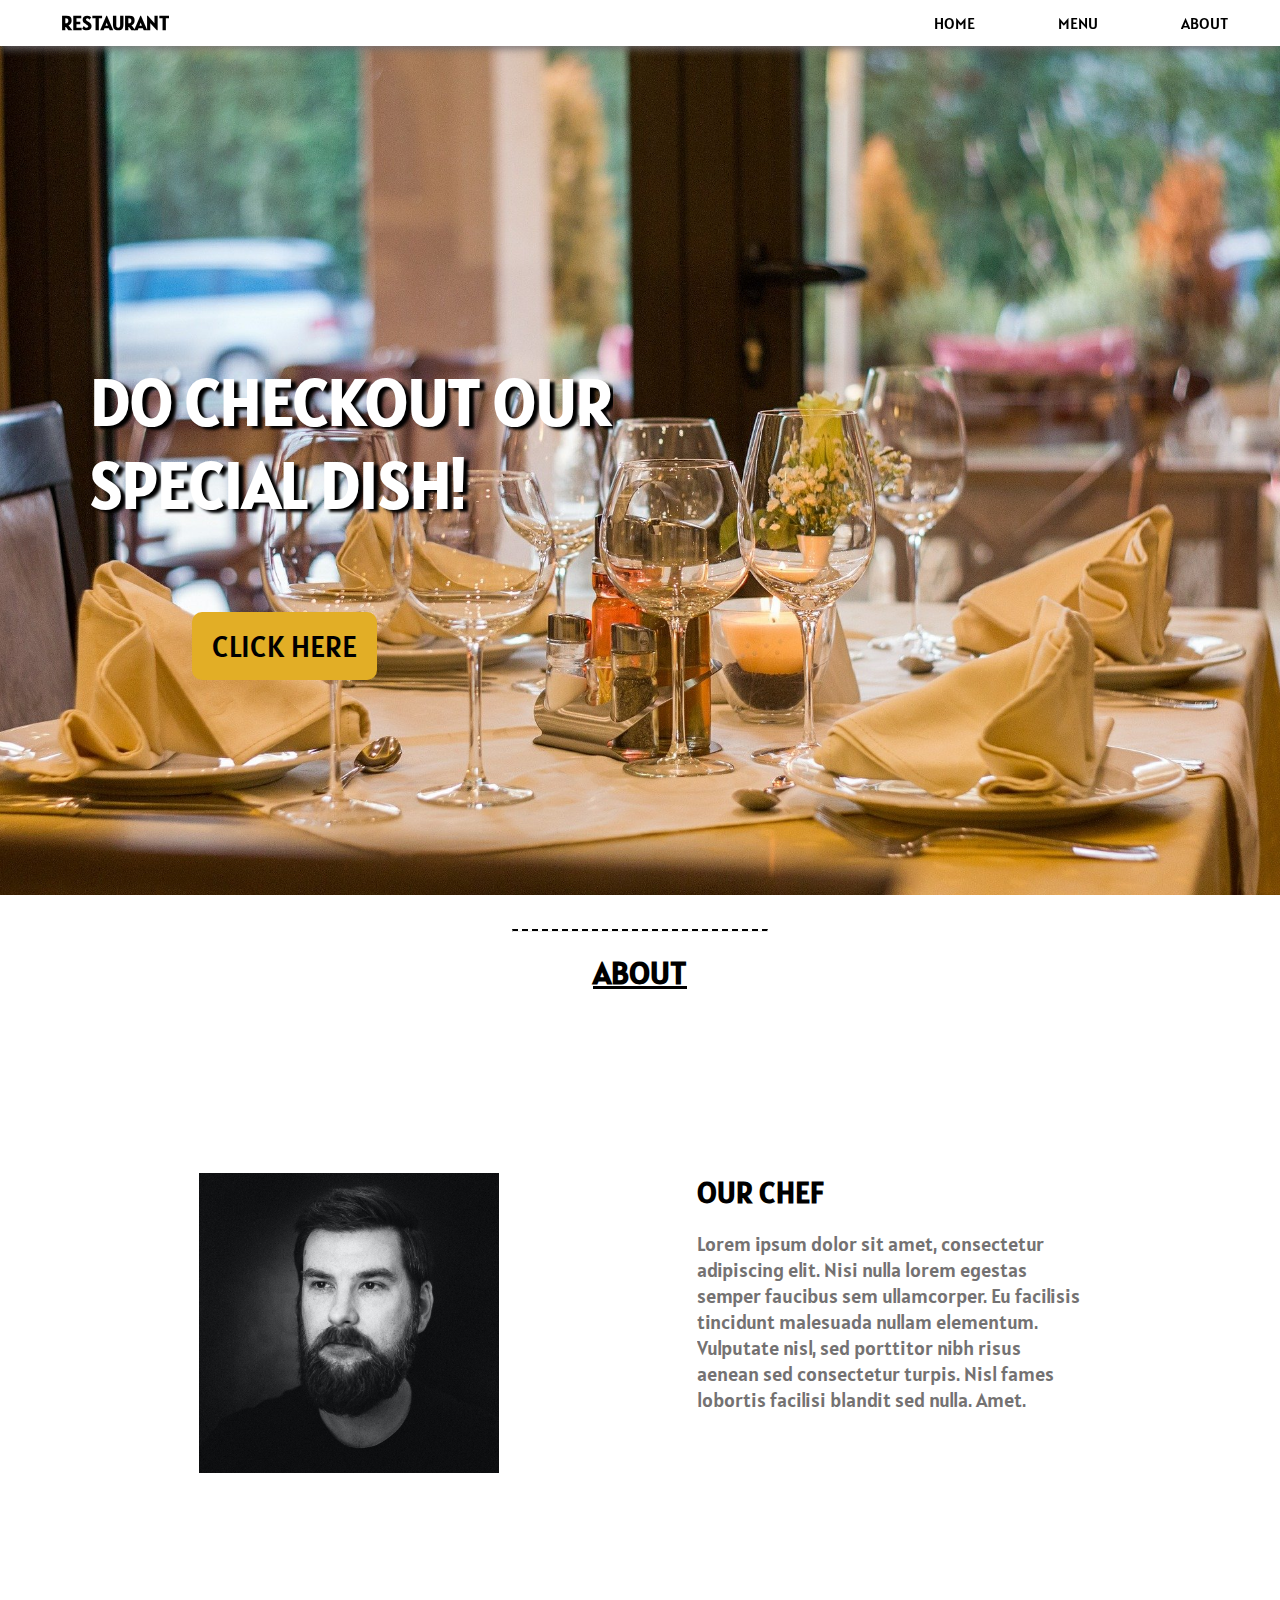
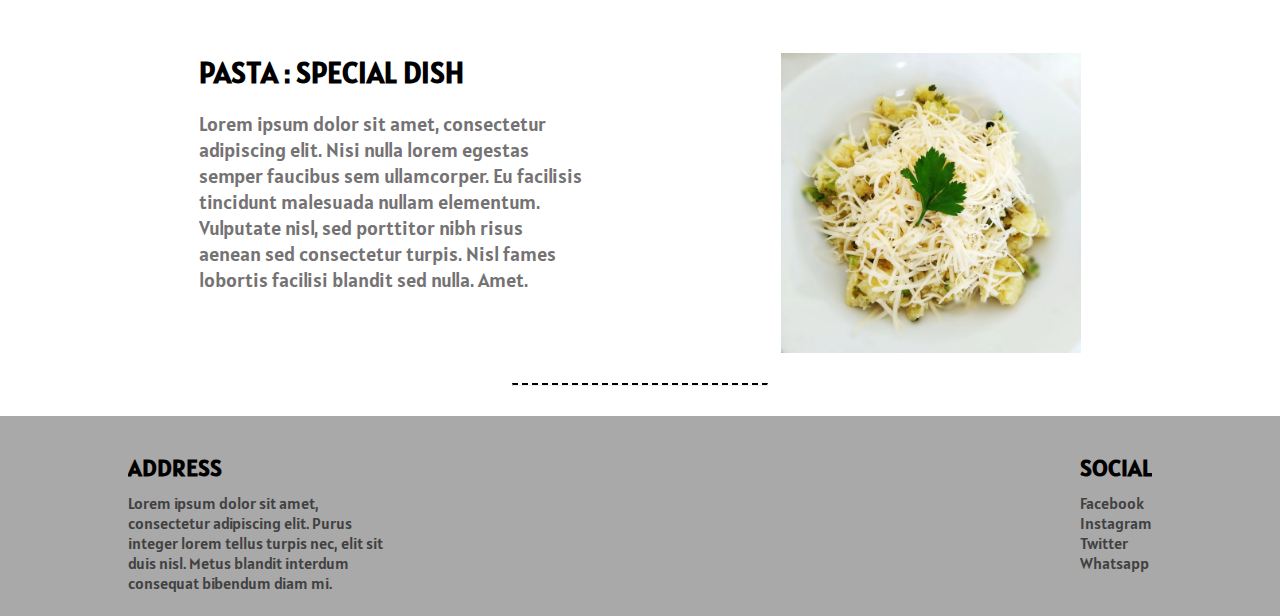
==== about.html @ 155ee310 "First Commit" ====
<!DOCTYPE html>
<html lang="en">
<head>
    <meta charset="UTF-8">
    <meta http-equiv="X-UA-Compatible" content="IE=edge">
    <meta name="viewport" content="width=device-width, initial-scale=1.0">
    <title>About Us</title>
    <link rel="stylesheet" href="/css/styles.css">
    <link rel="preconnect" href="https://fonts.gstatic.com">
    <link href="https://fonts.googleapis.com/css2?family=Alatsi&display=swap" rel="stylesheet">
</head>
<body>
    <header>
        <nav class="header">
            <h1 class="logo">Restaurant</h1>
            <ul class="nav">
                <li>
                    <a href="/index.html">Home</a>
                </li>
                <li>
                    <a href="/menu.html">Menu</a>
                </li>
                <li>
                    <a href="/about.html">About</a>
                </li>
            </ul>
        </nav>
    </header>
    <div class="cover">
        <div class="img">
            <img src="/images/about.jpg" alt="">
            <h1>DO CHECKOUT OUR <br>
                SPECIAL DISH!</h1>
                <button id="button2">CLICK HERE</button>
        </div>
    </div>
    <hr>
    <h1 id="about">
        About 
    </h1>
    <div class="chef">
        <img src="/images/chef.jpg" alt="" id="chef">
        <div>
            <h2>OUR CHEF</h2>
            <p>Lorem ipsum dolor sit amet, consectetur adipiscing elit. Nisi nulla 
                lorem egestas semper faucibus sem ullamcorper. Eu facilisis tincidunt 
                malesuada nullam elementum. Vulputate nisl, sed porttitor nibh risus 
                aenean sed consectetur turpis. Nisl fames lobortis facilisi 
                blandit sed nulla. Amet.</p>
        </div>
    </div>
    <div class="pasta">
        <div>
            <h2>PASTA : SPECIAL DISH</h2>
            <p>Lorem ipsum dolor sit amet, consectetur adipiscing elit. Nisi nulla 
                lorem egestas semper faucibus sem ullamcorper. Eu facilisis tincidunt 
                malesuada nullam elementum. Vulputate nisl, sed porttitor nibh risus 
                aenean sed consectetur turpis. Nisl fames lobortis facilisi blandit sed nulla. Amet.</p>
        </div>
        <img src="/images/pasta1.jpg" alt="" id="pasta">
    </div>
    <hr>
    <footer>
        <div class="footer">
            <div class="l-footer">
                <h2 id="address">ADDRESS</h2>
                <p>Lorem ipsum dolor sit amet, consectetur 
                    adipiscing elit. Purus integer lorem tellus 
                    turpis nec, elit sit duis nisl. Metus blandit 
                    interdum consequat bibendum diam mi.</p>
            </div>
            <ul class="r-footer">
                <li><h2>SOCIAL</h2>
                    <ul>
                        <li><a href="#">Facebook</a></li>
                        <li><a href="#">Instagram</a></li>
                        <li><a href="#">Twitter</a></li>
                        <li><a href="#">Whatsapp</a></li>
                    </ul>
                </li>
            </ul>
        </div>
    </footer>





</body>
</html>
---- css/styles.css ----
* {
    margin: 0;
    padding: 0;
    box-sizing: border-box;    
    overflow-x: hidden;
    font-family: 'Alatsi', sans-serif;
    
}

/* ********* Navigation ********** */



.header {
    display: flex;
    justify-content: space-between;
    /* margin-top: 10px; */
    align-items: center;
    position: fixed;
    top: 0;
    width: 100%;  
    background-color: rgb(255, 255, 255);
    padding: 10px;
    z-index: 999;
    -webkit-box-shadow: 0px 4px 8px -1px rgba(112,108,112,0.87);
    -moz-box-shadow: 0px 4px 8px -1px rgba(112,108,112,0.87);
    box-shadow: 0px 4px 8px -1px rgba(112,108,112,0.87);
}

nav {
    position: fixed;
}

.header .nav {
    display: flex;
    justify-content:space-around;
    width: 30%;    
}

.nav li {
    list-style: none;
    text-transform: uppercase;
    /* float: right; */
}

.nav li a {
    text-decoration: none;
    color: black;
}

.nav li a:hover {
    text-decoration: underline;
    color: darkcyan;;
}

.logo {
    text-transform: uppercase;
    font-size: 20px;
    margin-left: 4vw;
    /* float: left; */
}

/* ******** Cover *********** */

.img {
    margin-top: 40px;
}


.img img {
    width: 100vw;
    height: 95vh;
    z-index: -1;
    object-fit: cover;
}

.img h1 {
    position: absolute;
    top: 40vh;
    font-size: 65px;
    left: 7vw;
    color: white;
    border: 2px black;
    text-shadow: 5px 3px 3px  black;
}

.img button {
    position: absolute;
    top: 78vh;
    left: 15vw;
    color: rgb(0, 0, 0);
    background-color: #E2AE26;
    padding: 15px 20px 15px 20px;
    border: none;
    border-radius: 10px;
    font-size: 30px;
}

.img button:hover {
    color: rgb(11, 123, 131);
    background-color: #ffffff;
}

#button2 {
    position: absolute;
    top: 68vh;
    left: 15vw;
    color: rgb(0, 0, 0);
    background-color: #E2AE26;
    padding: 15px 20px;
    border: none;
    border-radius: 10px;
    font-size: 30px;
}

#button2:hover {
    color: rgb(11, 123, 131);
    background-color: #ffffff;
}

hr {
    margin-top: 30px;
    margin-left: 40vw;
    border-top: 2px dashed black;
    width: 20%;
    
}

#res {
    margin-top: 20px;
    text-align: center;
    text-decoration: underline solid black;
    text-transform: uppercase;

}

#menu {
    margin-top: 20px;
    text-align: center;
    text-decoration: underline solid black;
    text-transform: uppercase;
}

#about {
    margin-top: 20px;
    text-align: center;
    text-decoration: underline solid black;
    text-transform: uppercase;
}

/* ************ Form ************** */



.forminput label {
    margin-left: 30vw;
    margin-top: 20px;
}

.forminput input {
    width: 40%;
    padding: 10px;
    margin-left:30vw ;
    border: 1px solid rgb(110, 74, 19);
    border-radius: 8px;
    
}

.submit {
    display: flex;
    justify-content: space-between;
    margin-top: 20px;
    border: black;
}

#submit {
    margin-left: 43vw;
    padding: 10px 20px;
    color: black;
    background-color: cadetblue;
    margin: none;
    border-radius: 5px;
    cursor: pointer;
}

#submit:hover {
    color: white;
    background-color: teal;
}

#reset {
    margin-right: 44vw;
    padding: 10px 20px;
    color: black;
    background-color: cadetblue;
    margin: none;
    border-radius: 5px;
    cursor: pointer;
}

#reset:hover {
    color: white;
    background-color: teal;
}




/* ********************************* Menu ****************************** */

/* ********** Food Category *********** */

#category1 {
    margin-top: 20px;
    margin-left: 10vw;
    text-transform: uppercase;
    text-decoration: underline solid black;
}

#para {
    margin-left: 84vw;
    margin-bottom: 20px;
    color: rgb(78, 78, 78);
}

#para:hover {
    color: darkcyan;
    text-decoration: underline;
    cursor: pointer;
}

.burger {
    display: flex;
    justify-content: space-evenly;
}

.burger1 {
    text-transform: uppercase;
    /* margin-left: 10vw; */
}

.food {
    width: 200px;
    height: 200px;
    object-fit: cover;
}

.foodname {
    font-size: 25px;
}

.details {
    font-size: 10px;
    text-transform: capitalize;
}

.click {
    margin-top: 10px;
    margin-left: 2vw;
    border: 2px solid #0085FF;
    padding: 10px 20px;
    color: #0085FF;
    text-transform: uppercase;
    /* background-color: black; */
}

#category2 {
    margin-top: 15vh;
    margin-left: 10vw;
    text-transform: uppercase;
    text-decoration: underline solid black;
}

/* ********************* About Us ************************* */

.chef {
    margin-top: 20vh;
    display: flex;
    object-fit: cover;
    justify-content: space-evenly;
}

#chef {
    width: 300px;
    /* height: 200px; */
}

.chef div {
    width: 30vw;
    font-size: 20px;
}

.chef p {
    margin-top: 20px;
    color: rgb(116, 114, 114);
}

.pasta {
    margin-top: 20vh;
    display: flex;
    justify-content: space-evenly;
}

.pasta div {
    width: 30vw;
    font-size: 20px;
}

.pasta p {
    margin-top: 20px;
    color: rgb(116, 114, 114);
}

#pasta {
    width: 300px;
}

/* ************* Footer *************** */

.footer {
    margin-top: 30px;
    display: flex;
    background-color: darkgrey;
    justify-content: space-between;
    height: 200px;
}

.l-footer {
    margin-top: 4vh;
    width: 20vw;
    margin-left: 10vw;
}

.l-footer p {
    margin-top: 10px;
    color:rgb(65, 65, 65);
}

.r-footer {
    margin-top: 4vh;
    margin-right: 10vw;
}

.r-footer h2 {
    margin-bottom: 10px;
}

.r-footer li {
    list-style-type: none
}

.r-footer a {
    text-decoration: none;
    color: rgb(65, 65, 65);
}

.r-footer a:hover {
    color: darkcyan;
    text-decoration: underline solid darkcyan;
}
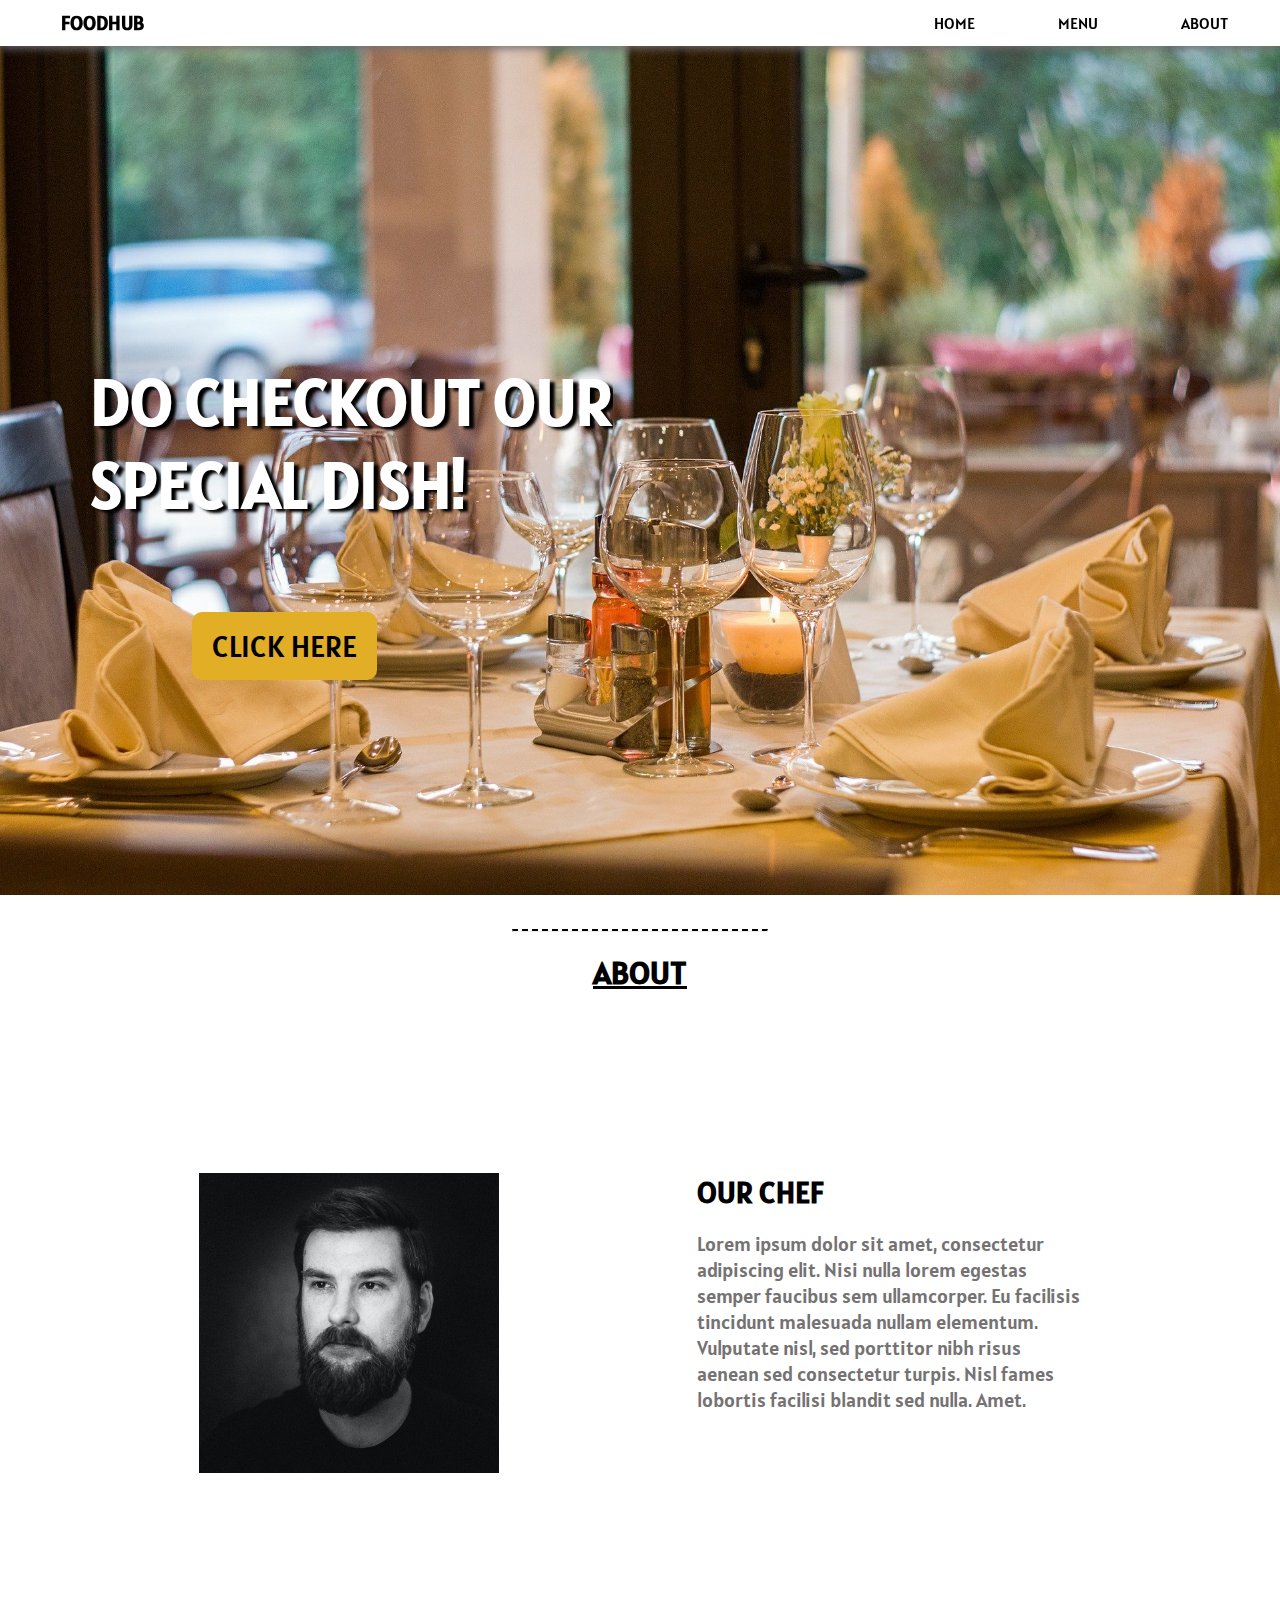
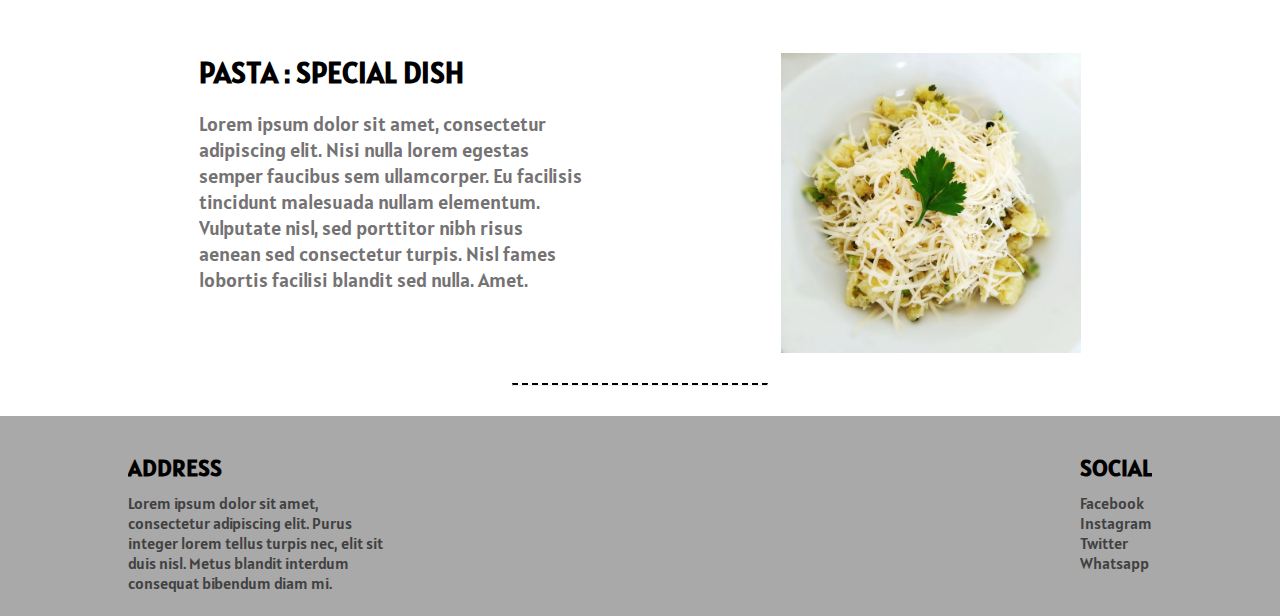
==== commit 7b3ef26d: "update #1" ====
--- a/about.html
+++ b/about.html
@@ -12,7 +12,7 @@
 <body>
     <header>
         <nav class="header">
-            <h1 class="logo">Restaurant</h1>
+            <h1 class="logo">FOODHUB</h1>
             <ul class="nav">
                 <li>
                     <a href="/index.html">Home</a>
--- a/css/styles.css
+++ b/css/styles.css
@@ -10,7 +10,6 @@
 }
 
 /* ********* Navigation ********** */
-
 
 
 .header {
@@ -266,6 +265,13 @@
     /* background-color: black; */
 }
 
+.click:hover {
+    color: white;
+    background-color: teal;
+    border: none;
+    /* cursor: pointer; */
+}
+
 #category2 {
     margin-top: 15vh;
     margin-left: 10vw;
